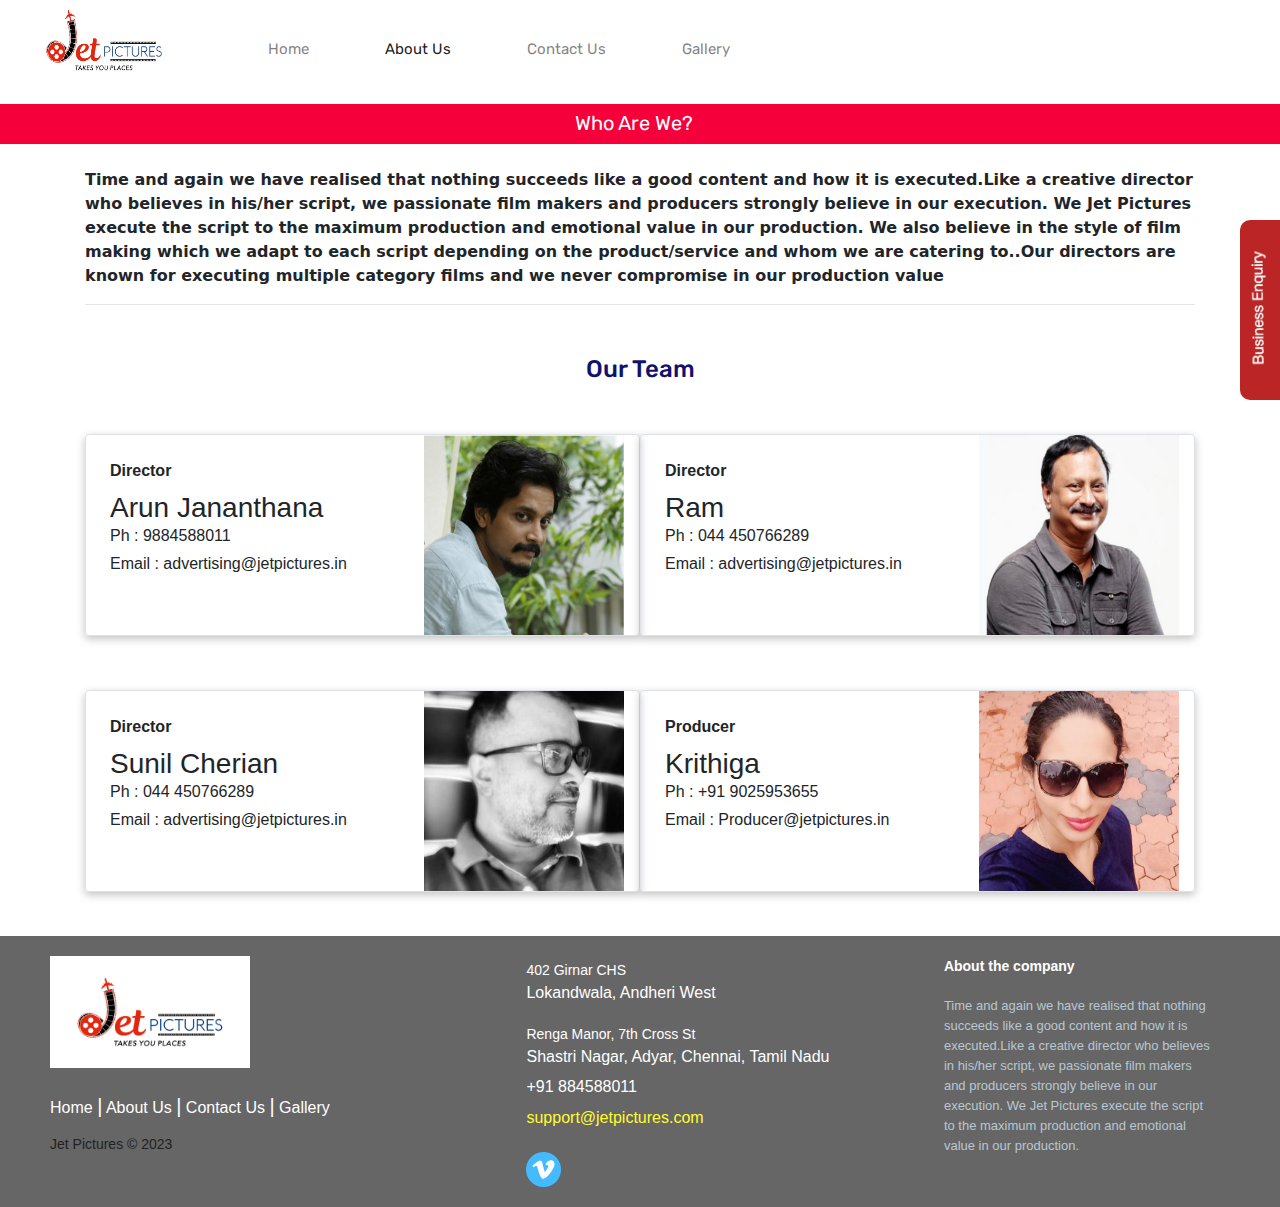
==== about.html @ 5d7a8804 "added" ====
<!DOCTYPE html>
<html lang="en">
<head>
    <meta charset="UTF-8">
    <meta name="viewport" content="width=device-width, initial-scale=1.0">
    <title>Document</title>
    <link href="https://fonts.googleapis.com/css2?family=Bebas+Neue&family=Gabarito:wght@400;500&family=Roboto:wght@100&family=Rubik:wght@600&display=swap" rel="stylesheet">
    <link rel="preconnect" href="https://fonts.googleapis.com">
<link rel="preconnect" href="https://fonts.gstatic.com" crossorigin>
<link rel="preconnect" href="https://fonts.googleapis.com">
<link rel="preconnect" href="https://fonts.gstatic.com" crossorigin>
<link href="https://fonts.googleapis.com/css2?family=Bebas+Neue&family=Gabarito:wght@400;500&family=Kanit:wght@600&family=Martel+Sans:wght@600&family=Roboto:wght@100&family=Rubik:wght@600&display=swap" rel="stylesheet">
<link href="https://fonts.googleapis.com/css2?family=Bebas+Neue&family=Gabarito:wght@400;500&family=Martel+Sans:wght@600&family=Roboto:wght@100&family=Rubik:wght@600&display=swap" rel="stylesheet">
<link rel='stylesheet' href='https://cdn-uicons.flaticon.com/uicons-brands/css/uicons-brands.css'>
<link rel="stylesheet" href="JetPictures.css">
<link href="https://cdn.jsdelivr.net/npm/bootstrap@5.3.2/dist/css/bootstrap.min.css" rel="stylesheet" integrity="sha384-T3c6CoIi6uLrA9TneNEoa7RxnatzjcDSCmG1MXxSR1GAsXEV/Dwwykc2MPK8M2HN" crossorigin="anonymous">

<link rel="stylesheet" href="form.css">
<link rel="preconnect" href="https://fonts.googleapis.com">
<link rel="preconnect" href="https://fonts.gstatic.com" crossorigin>
<link href="https://fonts.googleapis.com/css2?family=Bebas+Neue&family=Gabarito:wght@400;500&family=Kanit:wght@600&family=Martel+Sans:wght@600&family=Roboto:wght@100&family=Rubik:wght@600&display=swap" rel="stylesheet">

<!-- Bootstrap CSS -->
<link rel="stylesheet" href="https://cdn.jsdelivr.net/npm/bootstrap@4.0.0/dist/css/bootstrap.min.css" integrity="sha384-Gn5384xqQ1aoWXA+058RXPxPg6fy4IWvTNh0E263XmFcJlSAwiGgFAW/dAiS6JXm" crossorigin="anonymous">
<!-- Optional JavaScript -->
<!-- jQuery first, then Popper.js, then Bootstrap JS -->
<script src="https://code.jquery.com/jquery-3.2.1.slim.min.js" integrity="sha384-KJ3o2DKtIkvYIK3UENzmM7KCkRr/rE9/Qpg6aAZGJwFDMVNA/GpGFF93hXpG5KkN" crossorigin="anonymous"></script>
<script src="https://cdn.jsdelivr.net/npm/popper.js@1.12.9/dist/umd/popper.min.js" integrity="sha384-ApNbgh9B+Y1QKtv3Rn7W3mgPxhU9K/ScQsAP7hUibX39j7fakFPskvXusvfa0b4Q" crossorigin="anonymous"></script>
<script src="https://cdn.jsdelivr.net/npm/bootstrap@4.0.0/dist/js/bootstrap.min.js" integrity="sha384-JZR6Spejh4U02d8jOt6vLEHfe/JQGiRRSQQxSfFWpi1MquVdAyjUar5+76PVCmYl" crossorigin="anonymous"></script>

</head>
<style>
  .about{
    font-family: 'Bebas Neue', sans-serif;
font-family: 'Gabarito', sans-serif;
font-family: 'Kanit', sans-serif;
font-family: 'Martel Sans', sans-serif;
font-family: 'Roboto', sans-serif;
font-family: 'Rubik', sans-serif;
word-spacing: 4px;


  }

  @media only screen and (max-width: 1008px) {
            .creator {
                display: none;
            }
        }
</style>
  <body>
    <nav id="Navbar" class="navbar navbar-expand-lg navbar-light bg-light justify-content-between py-0 my-0 px-4" style="background-color: white !important;">
      <a class="navbar-brand" href="index.html"> <img src="pictures/jetlogo.png" class="logo" alt="logo"></a>
      <button class="navbar-toggler" type="button" data-toggle="collapse" data-target="#navbarSupportedContent" aria-controls="navbarSupportedContent" aria-expanded="false" aria-label="Toggle navigation">
        <span class="navbar-toggler-icon"></span>
      </button>
      <div class="collapse navbar-collapse" id="navbarSupportedContent">
        <ul class="navbar-nav ms-auto">
          <li class="nav-item "><a class="nav-link" href="index.html">Home</a></li>
          <li class="nav-item"><a class="nav-link active" href="about.html">About Us</a></li>
          <li class="nav-item"><a class="nav-link" href="contact.html">Contact Us</a></li>
          <li class="nav-item"><a class="nav-link " href="gallery.html">Gallery</a></li>
        </ul>
      </div>
    </nav>
    <br/>
      <div id="flotingQuery" style="margin-right: -331px;">
        <div class="flotingQuery-btn"><img src=pictures/enquiry.png alt="Close"></div>        <form action="https://formsubmit.co/anandmohanjha241@gmail.com" method="post" id="contactform" name="contactform">
          <div class="centered" style="display: none;">
              <p id="error_text"></p>
          </div>
          <div data-wow-delay=".6s" data-wow-duration="500ms" class="form-group wow fadeInDown">
            <input type="text" id="name" name="name" class="form-control" placeholder="Your Name">
          </div>
          <div data-wow-delay=".8s" data-wow-duration="500ms" class="form-group wow fadeInDown">
            <input type="email" id="email" name="email" class="form-control" placeholder="Your Email">
          </div>
          <div data-wow-delay="1s" data-wow-duration="500ms" class="form-group wow fadeInDown">
            <input type="text" id="contact" name="contact" class="form-control" placeholder="Contact">
          </div>
          <div data-wow-delay="1.2s" data-wow-duration="500ms" class="form-group wow fadeInDown">
            <textarea id="message2" name="message2" class="form-control" placeholder="Message" rows="6"></textarea>
          </div>
          <div class="form-group wow fadeInDown" data-wow-duration="500ms" data-wow-delay="1.2s">
                  </div>
          
          <div data-wow-delay="1.4s" data-wow-duration="500ms" class="wow fadeInDown" id="submit">
            <input type="submit" value="Send Message" class="btn btn-default btn-send" id="right_side_float_form_button" name="button">
            <input type="hidden" value="Home" name="page">
          </div>
        </form>
      </div>
   <div  >
    <div class="vimeo">
      <p class="text-center">Who Are We?</p>

      </div>  
    <br>
    <p class="container" style="font-family: system-ui, -apple-system, BlinkMacSystemFont, 'Segoe UI', Roboto, Oxygen, Ubuntu, Cantarell, 'Open Sans', 'Helvetica Neue', sans-serif; font-weight: 600;">
        Time and again we have realised that nothing succeeds like a good content and how it is executed.Like a creative director who believes in his/her script, we passionate film makers and producers strongly believe in our execution. We Jet Pictures execute the script to the maximum production and emotional value in our production. We also believe in the style of film making which we adapt to each script depending on the product/service and whom we are catering to..Our directors are known for executing multiple category films and we never compromise in our production value
    </p>
 </div>
 <div class="container">
    <hr>
    <div class="team">
      <h4>Our Team</h4>
    </div>
    <div class="creator">
 <div class="container">
   <div class="row mb-2">
    <div class="col-md-6" id="dir2">
      <div class="row g-0 border rounded overflow-hidden flex-md-row mb-4 shadow-sm h-md-250 position-relative arun2">
        <div class="col p-4 d-flex flex-column position-static">
          <strong class="d-inline-block mb-2 text-primary-emphasis">Director</strong>
          <h3 class="mb-0">Arun Jananthana</h3>
          <div class="mb-1 text-body-secondary">Ph : 9884588011</div>
          <div class="mb-1 text-body-secondary">Email : advertising@jetpictures.in</div>

        </div>
        <div class="col-auto d-none d-lg-block">
            <img src="pictures/arun.png" height="200px" width="200px">        </div>
      </div>
    </div>
    <div class="col-md-6" id="dir2">
      <div class="row g-0 border rounded overflow-hidden flex-md-row mb-4 shadow-sm h-md-250 position-relative arun2">
        <div class="col p-4 d-flex flex-column position-static">
          <strong class="d-inline-block mb-2 text-primary-emphasis">Director</strong>
          <h3 class="mb-0">Ram</h3>
          <div class="mb-1 text-body-secondary">Ph : 044 450766289</div>
          <div class="mb-1 text-body-secondary">Email : advertising@jetpictures.in</div>

        </div>
        <div class="col-auto d-none d-lg-block">
            <img src="pictures/ram.png" height="200px" width="200px">        </div>
      </div>
    </div>
    <div class="col-md-6" id="dir2">
      <div class="row g-0 border rounded overflow-hidden flex-md-row mb-4 shadow-sm h-md-250 position-relative arun2">
        <div class="col p-4 d-flex flex-column position-static">
          <strong class="d-inline-block mb-2 text-primary-emphasis">Director</strong>
          <h3 class="mb-0">Sunil Cherian</h3>
          <div class="mb-1 text-body-secondary">Ph : 044 450766289</div>
          <div class="mb-1 text-body-secondary">Email : advertising@jetpictures.in</div>

        </div>
        <div class="col-auto d-none d-lg-block">
            <img src="pictures/sunil.png" height="200px" width="200px">        </div>
      </div>
    </div>
    <div class="col-md-6" id="dir2">
      <div class="row g-0 border rounded overflow-hidden flex-md-row mb-4 shadow-sm h-md-250 position-relative arun2">
        <div class="col p-4 d-flex flex-column position-static">
          <strong class="d-inline-block mb-2 text-primary-emphasis">Producer</strong>
          <h3 class="mb-0">Krithiga</h3>
          <div class="mb-1 text-body-secondary">Ph : +91 9025953655</div>
          <div class="mb-1 text-body-secondary">Email : Producer@jetpictures.in</div>

        </div>
        <div class="col-auto d-none d-lg-block">
            <img src="pictures/krithiga.png" height="200px" width="200px">        </div>
      </div>
    </div>
    
  </div>
  
  
   </div>
   </div>
   </div>
 
 <footer class="footer-distributed" style="margin-top: 20px;">

    <div class="footer-left">

        <img src="pictures/jetlogo3.jpg" width="200px">

        <p class="footer-links">
            <a href="#" class="link-1">Home </a>
            <a href="#"> About Us </a>          
            <a href="#"> Contact Us</a>
            <a href="#"> Gallery</a>
        </p>

        <p class="footer-company-name">Jet Pictures © 2023</p>
    </div>

    <div class="footer-center">

        <div>
            <i class="fa fa-map-marker"></i>
            <p><span>402 Girnar CHS </span> Lokandwala, Andheri West</p>
            <br><br>
            <p><span>Renga Manor, 7th Cross St</span> Shastri Nagar, Adyar, Chennai, Tamil Nadu</p>
        </div>

        <div>
            <i class="fa fa-phone"></i>
            <p>+91 884588011</p>
        </div>

        <div>
            <i class="fa fa-envelope"></i>
            <p><a href="mailto:support@company.com">support@jetpictures.com</a></p>
        </div>
        <div class="footer-icons">

            <div class="vimeo-image" alt="Vimeo"></div>


        </div>
    </div>

    <div class="footer-right">

        <p class="footer-company-about">
            <span>About the company</span>
            Time and again we have realised that nothing succeeds like a good content and how it is executed.Like a creative director who believes in his/her script, we passionate film makers and producers strongly believe in our execution. We Jet Pictures execute the script to the maximum production and emotional value in our production.
        </p>

    </div>

</footer>

  <script src="js/script.js">  </script>
    <script src="https://cdn.jsdelivr.net/npm/bootstrap@5.3.2/dist/js/bootstrap.bundle.min.js" integrity="sha384-C6RzsynM9kWDrMNeT87bh95OGNyZPhcTNXj1NW7RuBCsyN/o0jlpcV8Qyq46cDfL" crossorigin="anonymous"></script>
    
</body>
</html>
---- JetPictures.css ----
*{
    margin: 0;
    padding: 0;
    box-sizing: border-box;
    font-family: 'Poppins', sans-serif;
}
.hero{
   width: 100%;
   height: 100vh;
   background-image: linear-gradient(rgba(12,3,51,0.3),rgba(12,3,51,0.3));
   position: relative;
   padding:0 5%;
   display: flex;
   align-items: center;
   justify-content: center;
   bottom: 35px;
   margin-bottom: -35px;
}
.logo{
   width: 160px;
   height: 100px;
}
       /* Media Query for Mobile Devices */ 
       @media (max-width: 480px) { 
        .logo { 
          width: 130px;
          height: 80px;
        } 
    } 
      
    /* Media Query for low resolution  Tablets, Ipads */ 
    @media (min-width: 481px) and (max-width: 767px) { 
        .logo { 
          width: 150px;
          height: 100px;
        } 
    } 
#Navbar{
    

position: sticky;
top: 0;
z-index: 100;

height: 5rem;

}






nav{
    width: 100%;
    position:absolute;
    top:0;
    left: 0;
    padding:20px 8%;
    display:flex;
    align-items: center;
    justify-content: space-between;
    background-color: white;
    margin-bottom: 10px;
    
}

nav ul{
    margin-top: 1.1rem;
}
nav ul li{
    list-style: none;
    display: inline-block;
    margin-left: 60px;
    ;
}
nav ul li a{
    text-decoration: none;
    color: #F5003A;
    font-size: 15px;
    font-family: 'Bebas Neue', sans-serif;
font-family: 'Gabarito', sans-serif;
font-family: 'Martel Sans', sans-serif;
font-family: 'Roboto', sans-serif;
font-family: 'Rubik', sans-serif;


}
nav ul li a:hover {
    background-color: #F5003A;
    color: white; /* You can adjust the text color as needed */
    transition: background-color 0.3s ease-in-out; /* Adjust the transition duration as needed */
}

.content{
    text-align: center;
}
.line{
    color: #F5003A;
    font-size: 50px;
    transition: 0.1s;
    transform: translateY(20px); /* Initial position: shifted down 20px */
  opacity: 0;
}

.hero.loaded .line  {
  transform: translateY(0); /* Final position */
  opacity: 1; /* Fade in */}
.main{
    font-size: 60px;
    color:#fff;
    font-weight: bolder;
    transition: 0.3s;
    transition: 0.3s;
    transform: translateX(-40px); /* Initial position: shifted down 20px */
  opacity: 0;
}

.sub{
    font-size: 30px;
    color:#fff;
    font-weight: bolder;
    transition: 0.4s;
    transform: translateY(20px); /* Initial position: shifted down 20px */
  opacity: 0;
}

.hero.loaded .sub  {
  transform: translateY(0); /* Final position */
  opacity: 1; /* Fade in */
}
.hero.loaded .main  {
  transform: translateX(0); /* Final position */
  opacity: 1; /* Fade in */
}

.sub.tvc {
  transition-delay: 0.2s; /* Delay for TVC element */
}
.sub.digital {
  transition-delay: 0.4s; /* Delay for DIGITAL element */
}

.sub.content {
  transition-delay: 0.6s; /* Delay for CONTENT element */
}

.content a{
    text-decoration: none;
    display: inline-block;
    color:#fff;
    font-size: 15px;
     border: 2px solid #fff;
     padding: 10px 35px;
     border-radius: 30px;
     margin:25px;
     background-color: black;
     font-family: 'Gabarito', sans-serif;
     font-weight: 700px;
}
.content a:hover{
    background-color: white;
    color: #F5003A;
    transition: background-color  0.3s  ease-in-out;
    transition: color  0.3s  ease-in-out;
    border: 2px solid #F5003A;
    transition: border 0.3s  ease-in-out;
    

}
.back-video{
    position: absolute;
    top: 0;
    left: 0;
    width: 100%;
    height: 100%;
    
    z-index: -1;
}
@media(min-aspect-ratio:16/9){
.back-video{
    width: 100%;
    height: auto;
}
}
@media(max-aspect-ratio:16/9){
.back-video{
    display: none;
}
}
.directors{

    background-color: #fff;
    font-weight: bolder;
    margin: 0 auto 0 auto
    
}
.heading{
    font-size: 20px;
    color:#000;
    font-weight: bolder;
    text-align: center;
    padding: 10px;
    margin: 10px;
}
.lastSection{
    height:100%;
    width:50px;
    background-color: rgb(40, 40, 40);
}
#foot{
 background-color: #252525;
}

.blank{
    width: 100%;
    height:5px;
    background-color: black;
    margin-bottom: 20px;
}

.arun2{
    box-shadow: rgba(0, 0, 0, 0.24) 0px 3px 8px;
    margin: 0 auto 0 auto;

}

#dir2{
    margin-top: 30px;
}
.arun{
    margin: 0 auto 0 auto;
}
.team h4{
    font-family: 'Bebas Neue', sans-serif;
font-family: 'Gabarito', sans-serif;
font-family: 'Kanit', sans-serif;
font-family: 'Martel Sans', sans-serif;
font-family: 'Roboto', sans-serif;
font-family: 'Rubik', sans-serif;
    margin: 0 auto 0 auto;
    margin-top: 50px;
    width: 200px;
    margin-bottom: 20px;
    color: rgb(17, 17, 110);
    text-align: center;
}

.video {
    display: none;
  }

.vimeo{
    display: flex;
  align-items: center;
  justify-content: center;
  text-align: center;
  background-color: #F5003A;
  height: 40px;
  overflow: hidden;
}
.vimeo p{
    font-size: 20px;
    text-align: center;
    background-color: #F5003A;
    color: white;
    font-family: 'Bebas Neue', sans-serif;
    margin-top: 2px;
font-family: 'Gabarito', sans-serif;
font-family: 'Kanit', sans-serif;
font-family: 'Martel Sans', sans-serif;
font-family: 'Roboto', sans-serif;
font-family: 'Rubik', sans-serif;
margin-right: 13px;
margin-top: 14px;
}
.vimeo-image {
  width: 35px;
  height: 35px;
  background-image: url('pictures/vimeo2.png'); /* Initial image */
  background-size: cover;
  transition: background-image 0.3s; /* Apply a smooth transition to the background image */
}
.map{
    display: flex;
    justify-content: space-around;
    margin-top: 20px;
    height: 400px;
}

.map1 {
    height: 300px;
    width: 500px;
}

.map2 {
    height: 300px;
    width: 500px;
}

iframe{
    width: 100%;
    height: 100%;
}

.map1 p{
    text-align: center;
    font-family: 'Gabarito', sans-serif;
font-family: 'Kanit', sans-serif;
font-family: 'Martel Sans', sans-serif;
font-family: 'Roboto', sans-serif;
font-family: 'Rubik', sans-serif;
}

.map2 p{
    text-align: center;
    font-family: 'Gabarito', sans-serif;
font-family: 'Kanit', sans-serif;
font-family: 'Martel Sans', sans-serif;
font-family: 'Roboto', sans-serif;
font-family: 'Rubik', sans-serif;
}
@import url(https://fonts.googleapis.com/css?family=Open+Sans:400,500,300,700);




.footer-distributed{
	background: #666;
	box-shadow: 0 1px 1px 0 rgba(0, 0, 0, 0.12);
	box-sizing: border-box;
	width: 100%;
	text-align: left;
	font: bold 16px sans-serif;
	padding: 20px 50px;
}

.footer-distributed .footer-left,
.footer-distributed .footer-center,
.footer-distributed .footer-right{
	display: inline-block;
	vertical-align: top;
}

/* Footer left */

.footer-distributed .footer-left{
	width: 40%;
}

/* The company logo */





/* Footer links */

.footer-distributed .footer-links{
	color:  #ffffff;
	margin: 20px 0 12px;
	padding: 0;
}

.footer-distributed .footer-links a{
	display:inline-block;
	line-height: 1.8;
  font-weight:400;
	text-decoration: none;
	color:  inherit;
}

.footer-distributed .footer-company-name{
	color:  #222;
	font-size: 14px;
	font-weight: normal;
	margin: 0;
}

/* Footer Center */

.footer-distributed .footer-center{
	width: 35%;
}

.footer-distributed .footer-center i{
	background-color:  #b1bfc7;
	color: #ffffff;
	font-size: 25px;
	width: 38px;
	height: 38px;
	border-radius: 50%;
	text-align: center;
	line-height: 42px;
	
	vertical-align: middle;
}

.footer-distributed .footer-center i.fa-envelope{
	font-size: 17px;
	line-height: 8px;
}

.footer-distributed .footer-center p{
	display: inline-block;
	color: #ffffff;
  font-weight:400;
	vertical-align: middle;
	margin:0;
}

.footer-distributed .footer-center p span{
	display:block;
	font-weight: normal;
	font-size:14px;
	line-height:2;
}

.footer-distributed .footer-center p a{
	color:  rgb(255, 252, 47);
	text-decoration: none;;
}

.footer-distributed .footer-links a:before {
  content: "|";
  font-weight:300;
  font-size: 20px;
  left: 0;
  color: #ffffff;
  display: inline-block;

}

.footer-distributed .footer-links .link-1:before {
  content: none;
}

/* Footer Right */

.footer-distributed .footer-right{
	width: 23%;
}

.footer-distributed .footer-company-about{
	line-height: 20px;
	color:  #b9c6d1;
	font-size: 13px;
	font-weight: normal;
	margin: 0;
}

.footer-distributed .footer-company-about span{
	display: block;
	color:  #ffffff;
	font-size: 14px;
	font-weight: bold;
	margin-bottom: 20px;
}

.footer-distributed .footer-icons{
	margin-top: 25px;
}

.footer-distributed .footer-icons a{
	display: inline-block;
	width: 35px;
	height: 35px;
	cursor: pointer;
	background-color:  #33383b;
	border-radius: 2px;

	font-size: 20px;
	color: #ffffff;
	text-align: center;
	line-height: 35px;

	margin-right: 3px;
	margin-bottom: 5px;
}

/* If you don't want the footer to be responsive, remove these media queries */

@media (max-width: 880px) {

	.footer-distributed{
		font: bold 14px sans-serif;
	}

	.footer-distributed .footer-left,
	.footer-distributed .footer-center,
	.footer-distributed .footer-right{
		display: block;
		width: 100%;
		margin-bottom: 40px;
		text-align: center;
	}

	.footer-distributed .footer-center i{
		margin-left: 0;
	}

}

.vimeo-image:hover {
  background-image: url('pictures/vimeo.png'); /* Change the image on hover */
  transition: background-image 0.3s;}
---- form.css ----
div#flotingQuery {
    position: fixed;
    top: 20%;
    right: 0;
    margin: 0;
    padding: 20px 0 0;
    background: #BB2525;
    list-style: none;
    z-index: 99999;
    width: 331px;
    border-radius: 10px 0 0 10px;
    transition: margin-right 0.3s;
}

div#flotingQuery .flotingQuery-btn {
    background: #BB2525;
    border-radius: 10px 0 0 10px;
    position: absolute;
    top: 40px;
    left: -40px;
    width: 40px;
    height: 180px;
    display: block;
    cursor: pointer
}

div#flotingQuery .flotingQuery-btn img {
    margin: 23px 0 0 5px;
    width: 28px;
    height: auto
}

div#flotingQuery form {
    padding: 0 15px 15px
}

div#flotingQuery form .form-control {
    background: 0;
    border: 1px solid #fff;
    border-radius: 0;
    color: #fff;
    margin: 10px;
}

div#flotingQuery form select {
    background-image: linear-gradient(45deg,transparent 50%,white 50%),linear-gradient(135deg,white 50%,transparent 50%),linear-gradient(to right,#fdc00e,#fdc00e)!important;
    background-position: calc(100% - 20px) calc(1em+2px),calc(100% - 15px) calc(1em+2px),100% 0!important;
    background-size: 5px 5px,5px 5px,2.5em 2.5em!important;
    background-repeat: no-repeat!important;
    -webkit-appearance: none!important;
    -moz-appearance: none!important
}

div#flotingQuery form .form-control::-moz-placeholder {
    color: #fff;
    opacity: .7
}

div#flotingQuery form .form-control::-webkit-input-placeholder {
    color: #fff;
}

div#flotingQuery form .form-control:-ms-input-placeholder {
    color: #fff;
}

div#flotingQuery form .form-control::-moz-placeholder {
    color: #fff opacity: 1;
}

div#flotingQuery form .form-control:-moz-placeholder {
    color: #fff opacity:1;
}

div#flotingQuery2 {
    position: fixed;
    top: 20%;
    left: 0;
    margin: 0;
    padding: 20px 0 0;
    background: #00b2f0;
    list-style: none;
    z-index: 9999;
    width: 331px;
    border-radius: 0 10px 10px 0
}

div#flotingQuery2 .flotingQuery2-btn {
    background: #00b2f0;
    border-radius: 0 10px 10px 0;
    position: absolute;
    top: 55px;
    right: -40px;
    width: 40px;
    height: 180px;
    display: block;
    cursor: pointer
}

div#flotingQuery2 .flotingQuery2-btn img {
    margin: 12px 0 0 5px;
    width: 28px;
    height: auto
}

div#flotingQuery2 form {
    padding: 0 15px 15px
}

div#flotingQuery2 form .form-control {
    background: 0;
    border: 1px solid #fff;
    border-radius: 0;
    color: #fff
}

div#flotingQuery2 form .form-control::-moz-placeholder {
    color: #fff;
    opacity: .7
}

div#flotingQuery2 form .form-control::-webkit-input-placeholder {
    color: #fff
}

div#flotingQuery2 form .form-control:-ms-input-placeholder {
    color: #fff
}

div#flotingQuery2 form .form-control::-moz-placeholder {
    color: #fff opacity:1
}

div#flotingQuery2 form .form-control:-moz-placeholder {
    color: #fff opacity:1
}

#resumeupload {
    margin-bottom: 0
}

textarea.form-control {
    height: 80px
}

#right_side_float_form_button{
    background: white;
    font-size: 13px;
    position: relative;
    left: 100px;
    font-family: 'Bebas Neue', sans-serif;
font-family: 'Gabarito', sans-serif;
font-family: 'Martel Sans', sans-serif;
font-family: 'Roboto', sans-serif;
font-family: 'Rubik', sans-serif;
margin-top: 10px;
}

.enquiry{
     width: 100%;
     height: 500px;
     background-color: rgb(192, 191, 191);
     text-align: center;

}
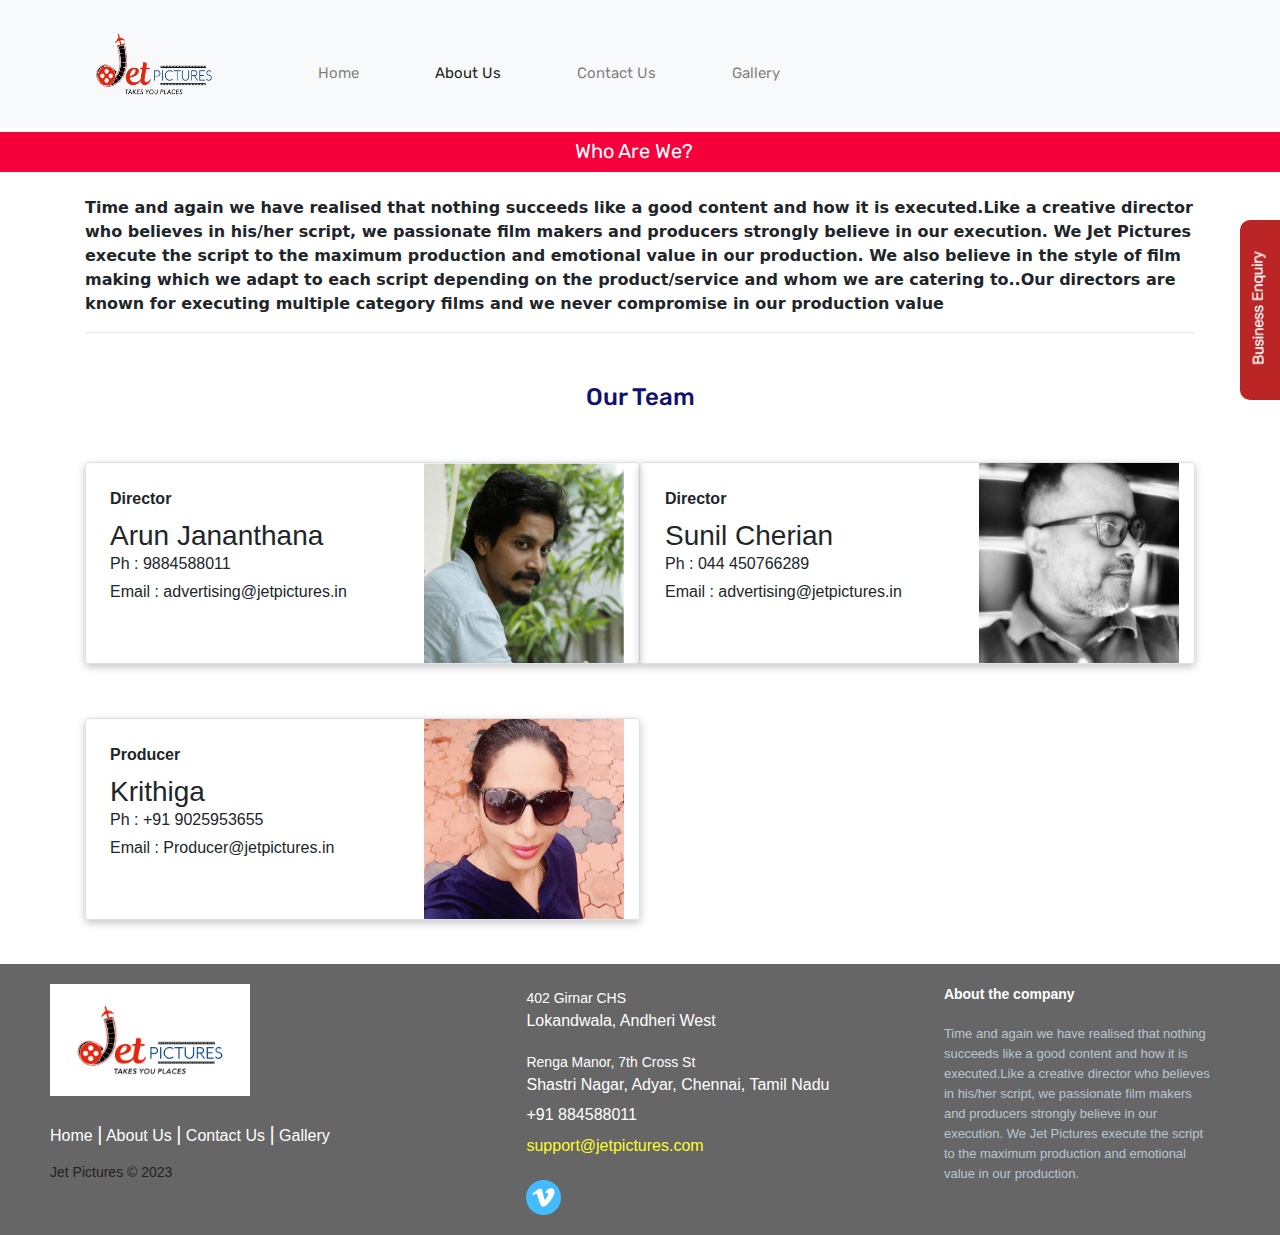
==== commit 969dc2c6: "major changes" ====
--- a/about.html
+++ b/about.html
@@ -1,3 +1,4 @@
+
 <!DOCTYPE html>
 <html lang="en">
 <head>
@@ -49,12 +50,14 @@
         }
 </style>
   <body>
-    <nav id="Navbar" class="navbar navbar-expand-lg navbar-light bg-light justify-content-between py-0 my-0 px-4" style="background-color: white !important;">
-      <a class="navbar-brand" href="index.html"> <img src="pictures/jetlogo.png" class="logo" alt="logo"></a>
+    <nav id="Navbar" class="navbar navbar-expand-lg navbar-light bg-light justify-content-between py-0 my-0 px-4" style="background-color: #F8F9FA !important; height: 8rem;padding-bottom: px;">
+      <a class="navbar-brand" href="index.html"> <img src="pictures/jetlogo.png" class="logo" alt="logo" style="    
+        margin-left: 50px;
+        "></a>
       <button class="navbar-toggler" type="button" data-toggle="collapse" data-target="#navbarSupportedContent" aria-controls="navbarSupportedContent" aria-expanded="false" aria-label="Toggle navigation">
         <span class="navbar-toggler-icon"></span>
       </button>
-      <div class="collapse navbar-collapse" id="navbarSupportedContent">
+      <div class="collapse navbar-collapse" id="navbarSupportedContent" style="margin-right: 120px;">
         <ul class="navbar-nav ms-auto">
           <li class="nav-item "><a class="nav-link" href="index.html">Home</a></li>
           <li class="nav-item"><a class="nav-link active" href="about.html">About Us</a></li>
@@ -91,8 +94,8 @@
         </form>
       </div>
    <div  >
-    <div class="vimeo">
-      <p class="text-center">Who Are We?</p>
+    <div class="vimeo" style="margin-top: -20px">
+      <p class="text-center" >Who Are We?</p>
 
       </div>  
     <br>
@@ -121,19 +124,7 @@
             <img src="pictures/arun.png" height="200px" width="200px">        </div>
       </div>
     </div>
-    <div class="col-md-6" id="dir2">
-      <div class="row g-0 border rounded overflow-hidden flex-md-row mb-4 shadow-sm h-md-250 position-relative arun2">
-        <div class="col p-4 d-flex flex-column position-static">
-          <strong class="d-inline-block mb-2 text-primary-emphasis">Director</strong>
-          <h3 class="mb-0">Ram</h3>
-          <div class="mb-1 text-body-secondary">Ph : 044 450766289</div>
-          <div class="mb-1 text-body-secondary">Email : advertising@jetpictures.in</div>
-
-        </div>
-        <div class="col-auto d-none d-lg-block">
-            <img src="pictures/ram.png" height="200px" width="200px">        </div>
-      </div>
-    </div>
+   
     <div class="col-md-6" id="dir2">
       <div class="row g-0 border rounded overflow-hidden flex-md-row mb-4 shadow-sm h-md-250 position-relative arun2">
         <div class="col p-4 d-flex flex-column position-static">
@@ -188,7 +179,7 @@
 
         <div>
             <i class="fa fa-map-marker"></i>
-            <p><span>402 Girnar CHS </span> Lokandwala, Andheri West</p>
+            <p><span>402 Girnar CHS </span> Lokandwala, Andheri West</p>
             <br><br>
             <p><span>Renga Manor, 7th Cross St</span> Shastri Nagar, Adyar, Chennai, Tamil Nadu</p>
         </div>
--- a/JetPictures.css
+++ b/JetPictures.css
@@ -34,19 +34,18 @@
           width: 150px;
           height: 100px;
         } 
-    } 
-#Navbar{
-    
-
-position: sticky;
-top: 0;
-z-index: 100;
-
-height: 5rem;
-
-}
-
-
+    }
+    
+    
+
+    #Navbar{
+      position:sticky;
+      top: 0;
+      z-index: 100;
+      height: 8rem;
+      padding-bottom: 20px;
+      }
+      
 
 
 
@@ -61,7 +60,8 @@
     align-items: center;
     justify-content: space-between;
     background-color: white;
-    margin-bottom: 10px;
+    padding-bottom: 100px;
+
     
 }
 
@@ -98,7 +98,7 @@
 .line{
     color: #F5003A;
     font-size: 50px;
-    transition: 0.1s;
+    transition: 0.2s;
     transform: translateY(20px); /* Initial position: shifted down 20px */
   opacity: 0;
 }
@@ -132,18 +132,11 @@
 .hero.loaded .main  {
   transform: translateX(0); /* Final position */
   opacity: 1; /* Fade in */
-}
-
-.sub.tvc {
-  transition-delay: 0.2s; /* Delay for TVC element */
-}
-.sub.digital {
-  transition-delay: 0.4s; /* Delay for DIGITAL element */
-}
-
-.sub.content {
-  transition-delay: 0.6s; /* Delay for CONTENT element */
-}
+  transform: translateX(0);
+    opacity: 1;
+}
+
+
 
 .content a{
     text-decoration: none;
@@ -157,6 +150,7 @@
      background-color: black;
      font-family: 'Gabarito', sans-serif;
      font-weight: 700px;
+
 }
 .content a:hover{
     background-color: white;
@@ -168,6 +162,15 @@
     
 
 }
+
+.col{
+  transition: box-shadow 0.3s ease; /* Add a smooth transition to box-shadow */
+}
+
+.col:hover {
+  box-shadow: rgba(0, 0, 0, 0.25) 0px 54px 55px, rgba(0, 0, 0, 0.12) 0px -12px 30px, rgba(0, 0, 0, 0.12) 0px 4px 6px, rgba(0, 0, 0, 0.17) 0px 12px 13px, rgba(0, 0, 0, 0.09) 0px -3px 5px;
+}
+
 .back-video{
     position: absolute;
     top: 0;
@@ -185,8 +188,17 @@
 }
 @media(max-aspect-ratio:16/9){
 .back-video{
-    display: none;
-}
+    
+}
+.hero.loaded .main{
+  position: relative;
+  bottom: 80px;
+}
+.content a{
+  position: relative;
+  top: 110px;
+}
+
 }
 .directors{
 
@@ -259,6 +271,17 @@
   height: 40px;
   overflow: hidden;
 }
+.vimeo2{
+  display: flex;
+align-items: center;
+justify-content: center;
+text-align: center;
+background-color: #ffffff;
+height: 70px;
+overflow: hidden;
+margin-bottom: 20px;}
+
+
 .vimeo p{
     font-size: 20px;
     text-align: center;
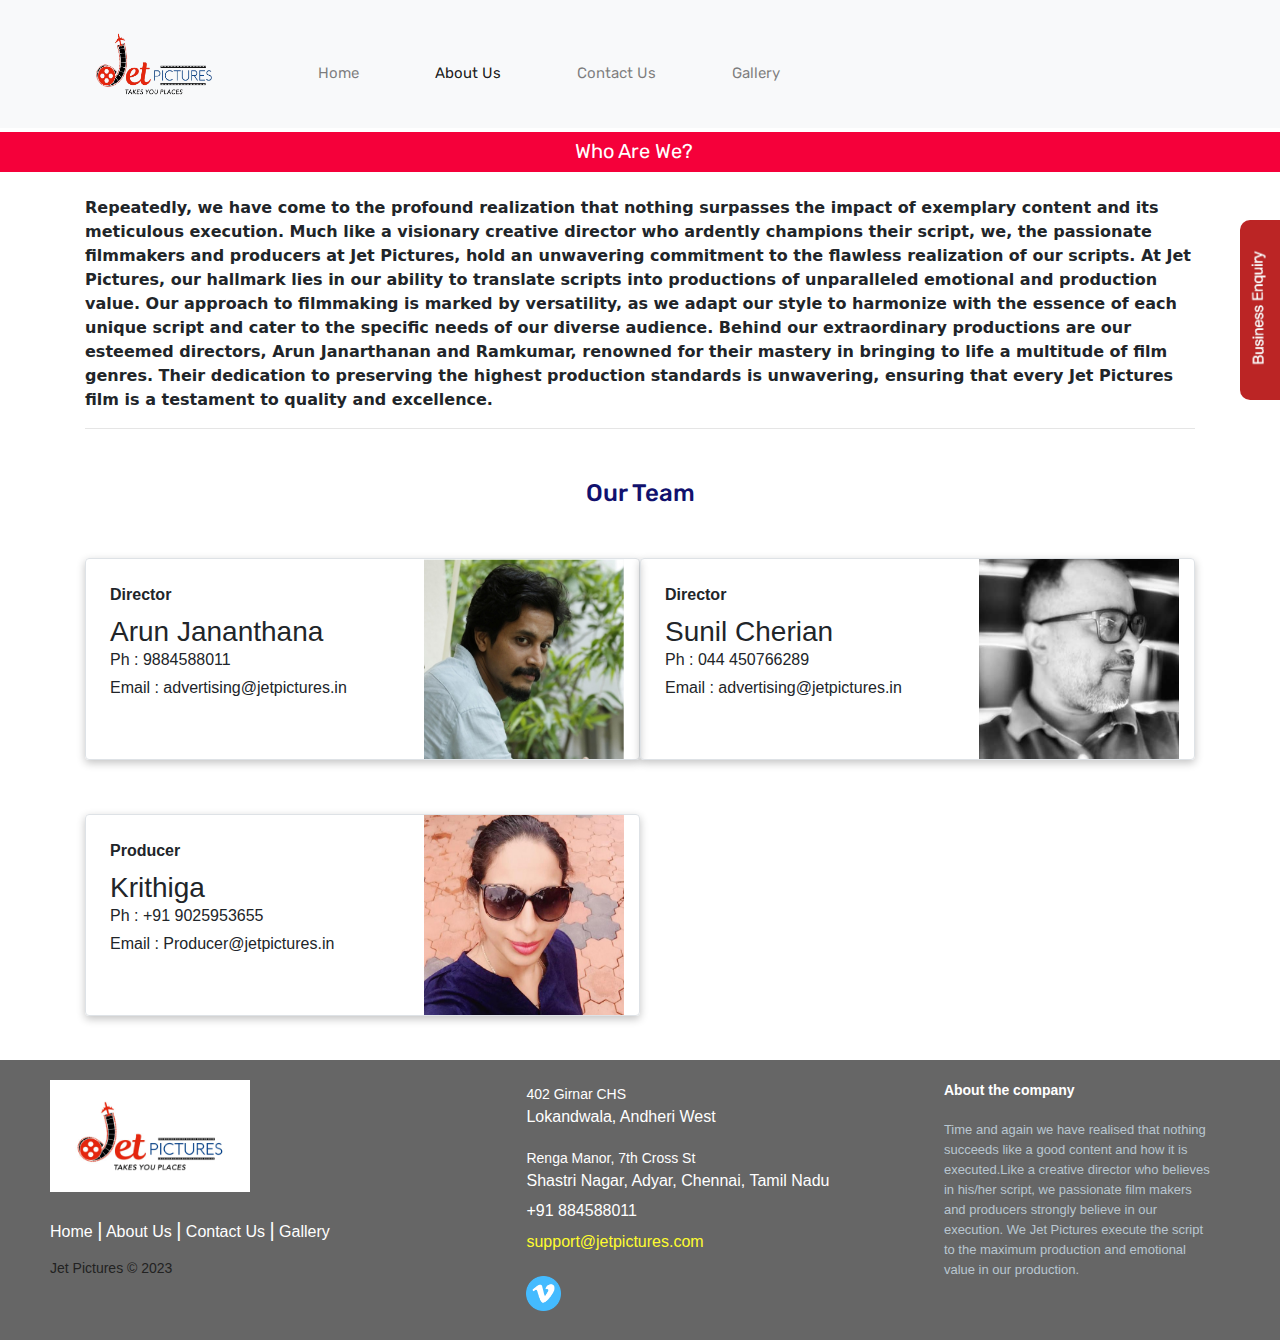
==== commit cff29e64: "nfne" ====
--- a/about.html
+++ b/about.html
@@ -100,8 +100,9 @@
       </div>  
     <br>
     <p class="container" style="font-family: system-ui, -apple-system, BlinkMacSystemFont, 'Segoe UI', Roboto, Oxygen, Ubuntu, Cantarell, 'Open Sans', 'Helvetica Neue', sans-serif; font-weight: 600;">
-        Time and again we have realised that nothing succeeds like a good content and how it is executed.Like a creative director who believes in his/her script, we passionate film makers and producers strongly believe in our execution. We Jet Pictures execute the script to the maximum production and emotional value in our production. We also believe in the style of film making which we adapt to each script depending on the product/service and whom we are catering to..Our directors are known for executing multiple category films and we never compromise in our production value
-    </p>
+      Repeatedly, we have come to the profound realization that nothing surpasses the impact of exemplary content and its meticulous execution. Much like a visionary creative director who ardently champions their script, we, the passionate filmmakers and producers at Jet Pictures, hold an unwavering commitment to the flawless realization of our scripts. At Jet Pictures, our hallmark lies in our ability to translate scripts into productions of unparalleled emotional and production value. Our approach to filmmaking is marked by versatility, as we adapt our style to harmonize with the essence of each unique script and cater to the specific needs of our diverse audience.
+
+      Behind our extraordinary productions are our esteemed directors, Arun Janarthanan and Ramkumar, renowned for their mastery in bringing to life a multitude of film genres. Their dedication to preserving the highest production standards is unwavering, ensuring that every Jet Pictures film is a testament to quality and excellence.    </p>
  </div>
  <div class="container">
     <hr>
@@ -195,7 +196,8 @@
         </div>
         <div class="footer-icons">
 
-            <div class="vimeo-image" alt="Vimeo"></div>
+          <a href="https://vimeo.com/arunjanarthanan" target="_blank" class="vimeo-image"><div class="vimeo-image" alt="Vimeo" style="background-color: #666666;"></div></a>
+
 
 
         </div>
@@ -206,7 +208,6 @@
         <p class="footer-company-about">
             <span>About the company</span>
             Time and again we have realised that nothing succeeds like a good content and how it is executed.Like a creative director who believes in his/her script, we passionate film makers and producers strongly believe in our execution. We Jet Pictures execute the script to the maximum production and emotional value in our production.
-        </p>
 
     </div>
 
--- a/JetPictures.css
+++ b/JetPictures.css
@@ -124,6 +124,8 @@
     transform: translateY(20px); /* Initial position: shifted down 20px */
   opacity: 0;
 }
+.col{
+  transition: box-shadow 0.3s ease;}
 
 .hero.loaded .sub  {
   transform: translateY(0); /* Final position */
@@ -163,9 +165,6 @@
 
 }
 
-.col{
-  transition: box-shadow 0.3s ease; /* Add a smooth transition to box-shadow */
-}
 
 .col:hover {
   box-shadow: rgba(0, 0, 0, 0.25) 0px 54px 55px, rgba(0, 0, 0, 0.12) 0px -12px 30px, rgba(0, 0, 0, 0.12) 0px 4px 6px, rgba(0, 0, 0, 0.17) 0px 12px 13px, rgba(0, 0, 0, 0.09) 0px -3px 5px;
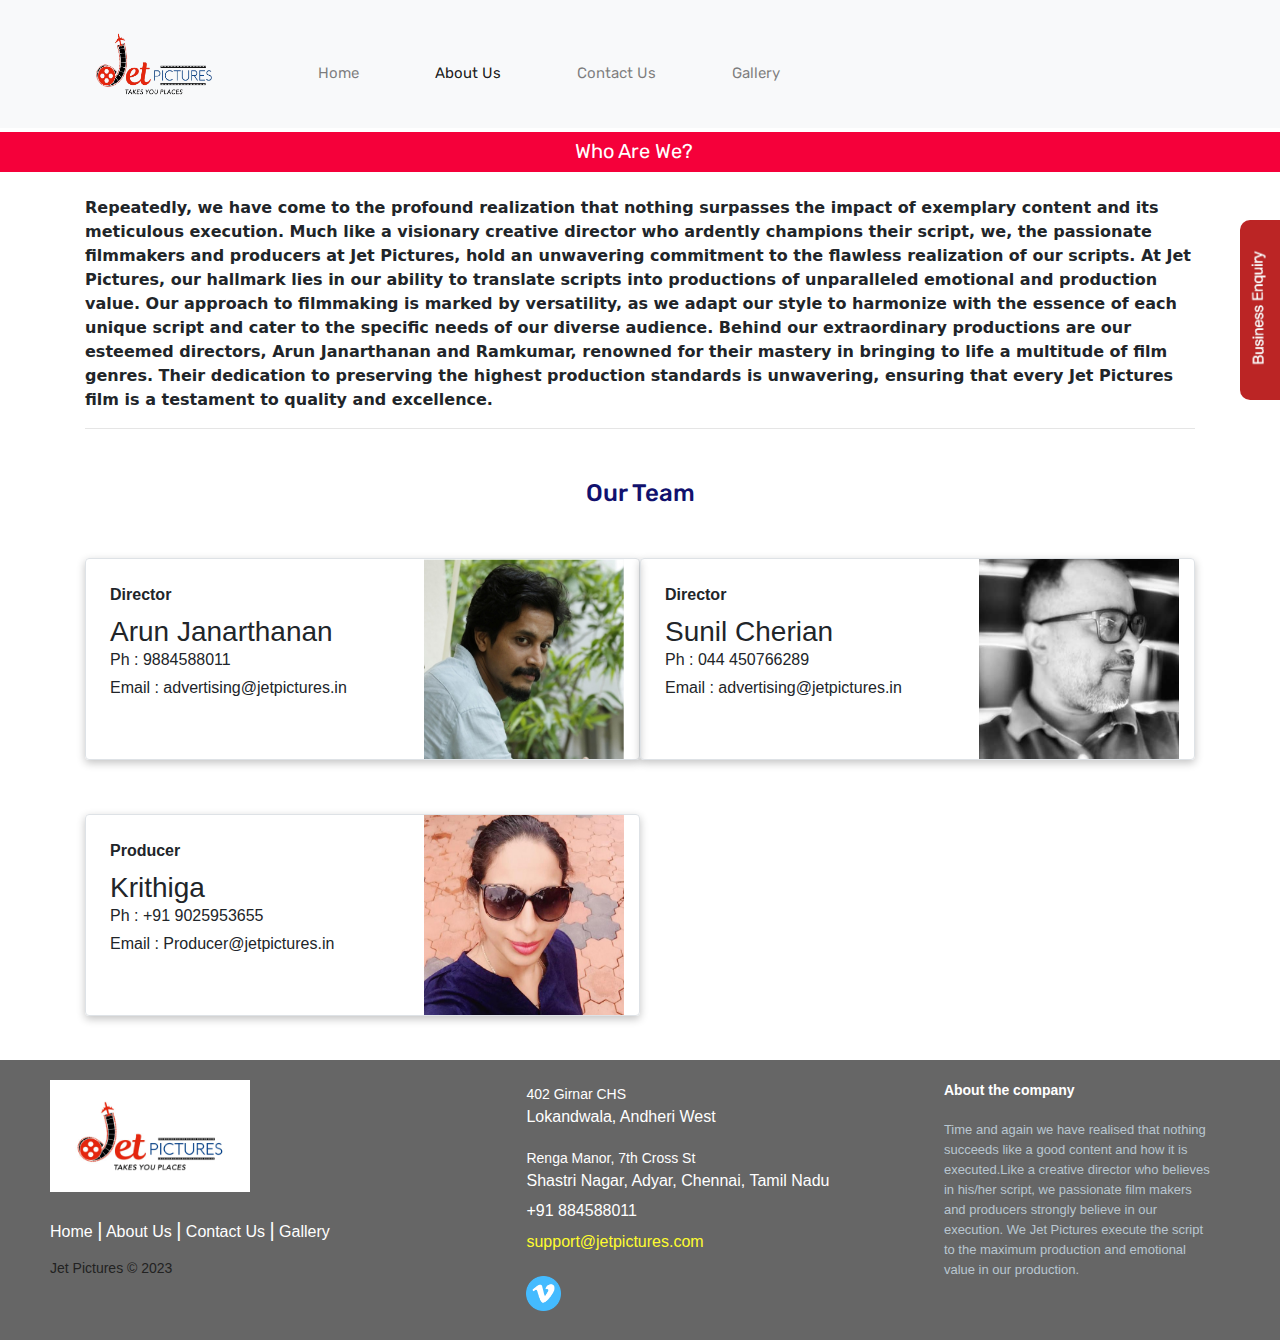
==== commit 1d8e0882: "t push" ====
--- a/about.html
+++ b/about.html
@@ -4,7 +4,7 @@
 <head>
     <meta charset="UTF-8">
     <meta name="viewport" content="width=device-width, initial-scale=1.0">
-    <title>Document</title>
+    <title>Jet Pictures</title>
     <link href="https://fonts.googleapis.com/css2?family=Bebas+Neue&family=Gabarito:wght@400;500&family=Roboto:wght@100&family=Rubik:wght@600&display=swap" rel="stylesheet">
     <link rel="preconnect" href="https://fonts.googleapis.com">
 <link rel="preconnect" href="https://fonts.gstatic.com" crossorigin>
@@ -116,7 +116,7 @@
       <div class="row g-0 border rounded overflow-hidden flex-md-row mb-4 shadow-sm h-md-250 position-relative arun2">
         <div class="col p-4 d-flex flex-column position-static">
           <strong class="d-inline-block mb-2 text-primary-emphasis">Director</strong>
-          <h3 class="mb-0">Arun Jananthana</h3>
+          <h3 class="mb-0">Arun Janarthanan</h3>
           <div class="mb-1 text-body-secondary">Ph : 9884588011</div>
           <div class="mb-1 text-body-secondary">Email : advertising@jetpictures.in</div>
 
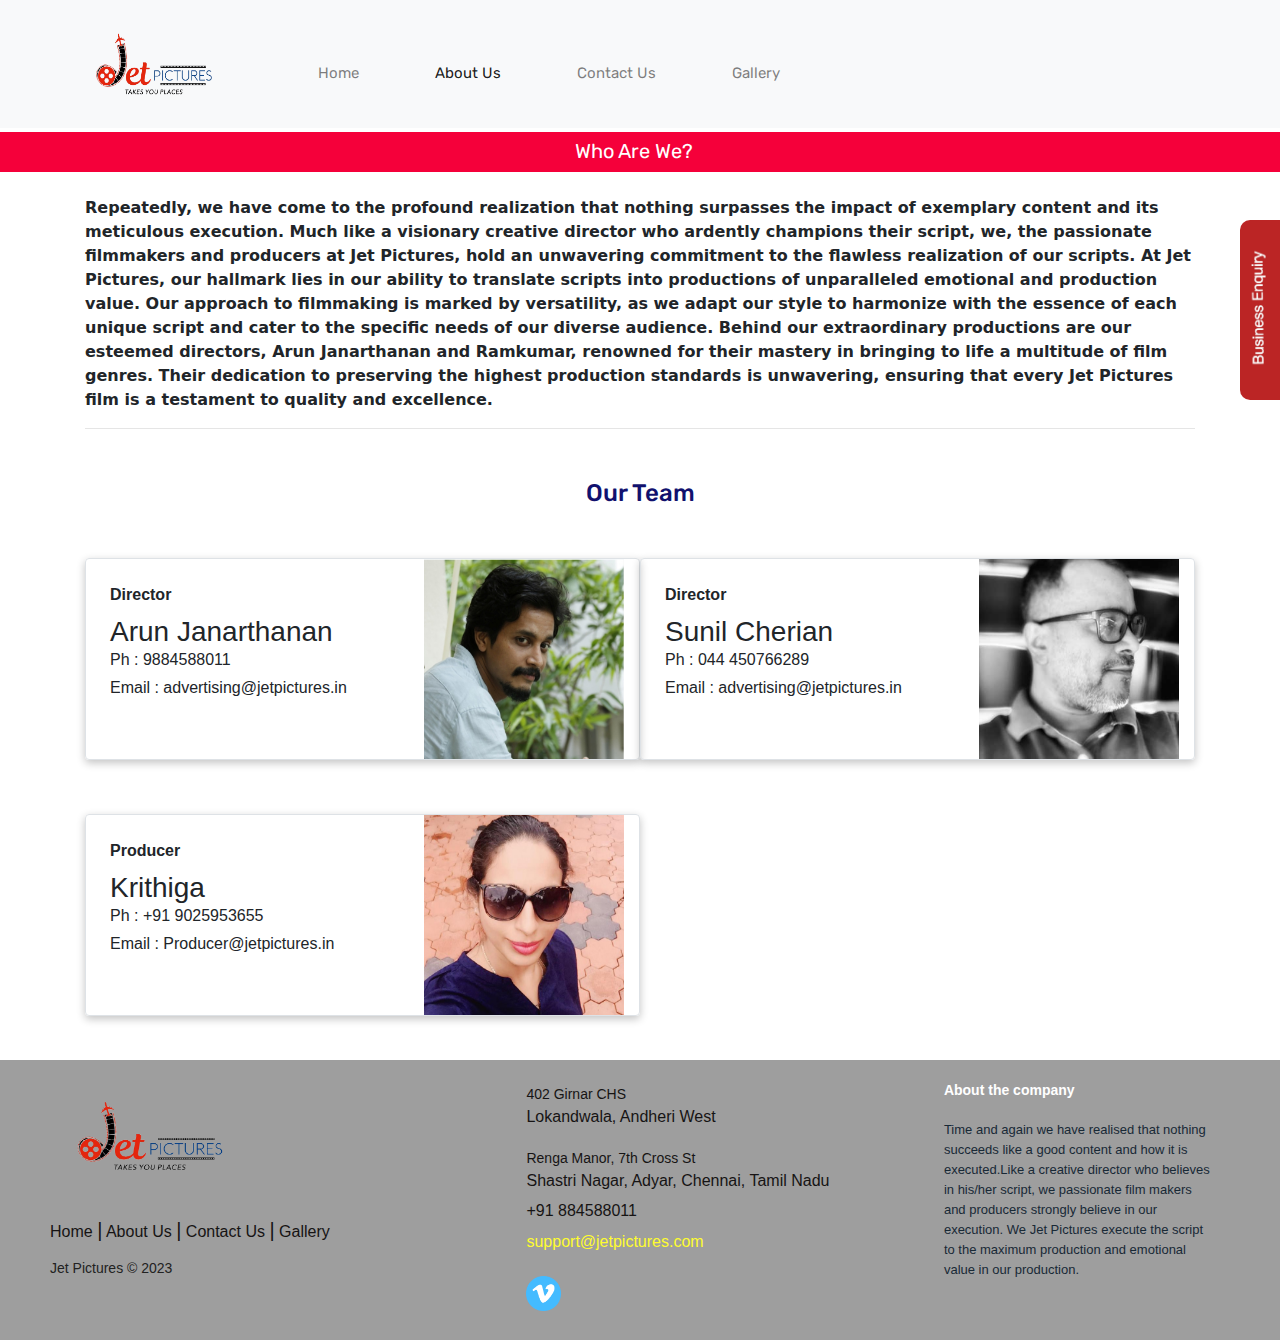
==== commit 0e93c812: "logo changed footer changed" ====
--- a/about.html
+++ b/about.html
@@ -68,7 +68,7 @@
     </nav>
     <br/>
       <div id="flotingQuery" style="margin-right: -331px;">
-        <div class="flotingQuery-btn"><img src=pictures/enquiry.png alt="Close"></div>        <form action="https://formsubmit.co/anandmohanjha241@gmail.com" method="post" id="contactform" name="contactform">
+        <div class="flotingQuery-btn"><img src=pictures/enquiry.png alt="Close"></div>        <form action="https://formsubmit.co/producer@jetpictures.in" method="post" id="contactform" name="contactform">
           <div class="centered" style="display: none;">
               <p id="error_text"></p>
           </div>
@@ -164,7 +164,7 @@
 
     <div class="footer-left">
 
-        <img src="pictures/jetlogo3.jpg" width="200px">
+        <img src="pictures/jetlogo.png" width="200px">
 
         <p class="footer-links">
             <a href="#" class="link-1">Home </a>
@@ -196,7 +196,7 @@
         </div>
         <div class="footer-icons">
 
-          <a href="https://vimeo.com/arunjanarthanan" target="_blank" class="vimeo-image"><div class="vimeo-image" alt="Vimeo" style="background-color: #666666;"></div></a>
+          <a href="https://vimeo.com/arunjanarthanan" target="_blank" class="vimeo-image"><div class="vimeo-image" alt="Vimeo" style="background-color: #9E9E9E;"></div></a>
 
 
 
--- a/JetPictures.css
+++ b/JetPictures.css
@@ -7,14 +7,14 @@
 .hero{
    width: 100%;
    height: 100vh;
-   background-image: linear-gradient(rgba(12,3,51,0.3),rgba(12,3,51,0.3));
+
    position: relative;
    padding:0 5%;
    display: flex;
    align-items: center;
    justify-content: center;
    bottom: 35px;
-   margin-bottom: -35px;
+
 }
 .logo{
    width: 160px;
@@ -348,7 +348,7 @@
 
 
 .footer-distributed{
-	background: #666;
+	background: #9e9e9e;
 	box-shadow: 0 1px 1px 0 rgba(0, 0, 0, 0.12);
 	box-sizing: border-box;
 	width: 100%;
@@ -379,7 +379,7 @@
 /* Footer links */
 
 .footer-distributed .footer-links{
-	color:  #ffffff;
+	color:  #161414;
 	margin: 20px 0 12px;
 	padding: 0;
 }
@@ -406,8 +406,8 @@
 }
 
 .footer-distributed .footer-center i{
-	background-color:  #b1bfc7;
-	color: #ffffff;
+	background-color:  rgb(102,102,102);
+	color:#161414;
 	font-size: 25px;
 	width: 38px;
 	height: 38px;
@@ -425,7 +425,7 @@
 
 .footer-distributed .footer-center p{
 	display: inline-block;
-	color: #ffffff;
+	color: #161414;
   font-weight:400;
 	vertical-align: middle;
 	margin:0;
@@ -448,7 +448,7 @@
   font-weight:300;
   font-size: 20px;
   left: 0;
-  color: #ffffff;
+  color:#161414;
   display: inline-block;
 
 }
@@ -465,7 +465,7 @@
 
 .footer-distributed .footer-company-about{
 	line-height: 20px;
-	color:  #b9c6d1;
+	color:  #182936;
 	font-size: 13px;
 	font-weight: normal;
 	margin: 0;
